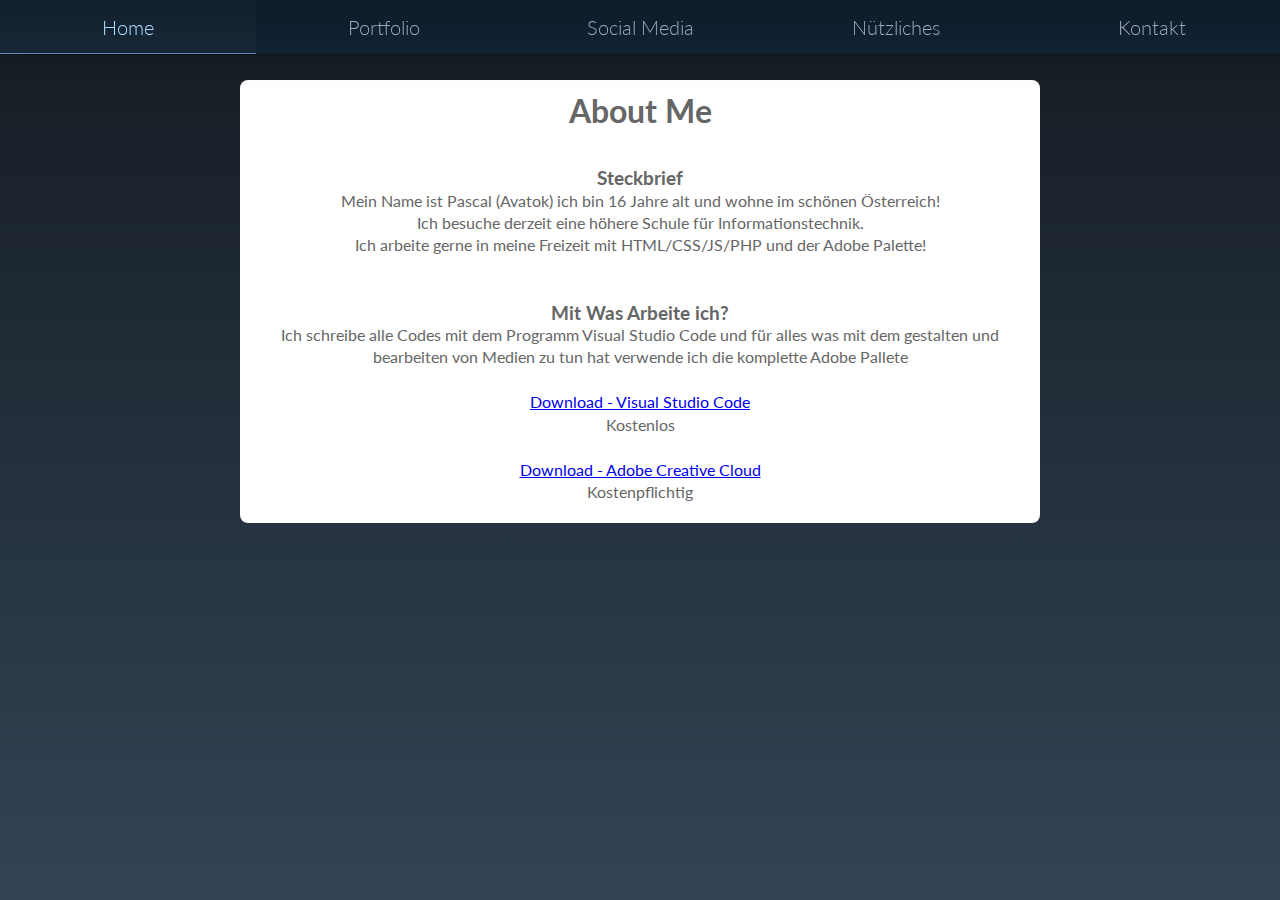
==== Unterseiten/Allgemein/AboutMe.html @ 0a0c6df9 "Update AboutMe.html" ====
<!doctype html>
<html>
	<head>
		<title> Offizielle Website von Avatok </title>
		<link rel="stylesheet" type="text/css" href="../../Styles/Styles.css">
		<link rel="shortcut icon" type="image/x-icon" href="../../Grafiken/Icon.png"/>
		<meta charset="utf-8">
	</head>
	<body>
		<header id="header">
			<nav class="links" style="--items: 5;">
				<a href="../../Index.html">Home</a>
				<a href="Portfolio.html">Portfolio</a>
				<a href="Social.html">Social Media</a>
				<a href="AboutMe.html">Nützliches</a>
				<a href="Kontakt.html">Kontakt</a>
				<span class="line"></span>
			</nav>
		</header>
		<div class="content">
			<center>
				<h1>About Me</h1>
<br>
<br>
				<h3>Steckbrief</h3>
				<p> Mein Name ist Pascal (Avatok) ich bin 16 Jahre alt und wohne im schönen Österreich! </p>
				<p>Ich besuche derzeit eine höhere Schule für Informationstechnik.</p>
				<p>Ich arbeite gerne in meine Freizeit mit HTML/CSS/JS/PHP und der Adobe Palette!</p>
<br>
<br>
				<h3>Mit Was Arbeite ich?</h3>
				<p>Ich schreibe alle Codes mit dem Programm Visual Studio Code und für alles was mit dem gestalten und bearbeiten von Medien zu tun hat verwende ich die komplette Adobe Pallete</p>
<br>
				<a href="https://code.visualstudio.com/">Download - Visual Studio Code</a><p>Kostenlos</p>
<br>
				<a href="https://www.adobe.com/at/creativecloud.html?mv=search&sdid=KH8NVGP5&ef_id=EAIaIQobChMIyPvelPSE9QIVRPhRCh23hQCaEAAYASAAEgL-V_D_BwE:G:s&s_kwcid=AL!3085!3!474161342624!e!!g!!adobe%20creative%20cloud!1427664420!59719821767&gclid=EAIaIQobChMIyPvelPSE9QIVRPhRCh23hQCaEAAYASAAEgL-V_D_BwE">Download - Adobe Creative Cloud</a><p>Kostenpflichtig</p>
			</center>
		</div>
	</body>
</html>
---- Styles/Styles.css ----
@import url('https://fonts.googleapis.com/css?family=Inconsolata|Lato:300,400,700');

*{
	margin: 0;
	padding: 0;
}

html, body { min-height: 100%; }

body {
	background-color: #345;
	background-image: linear-gradient(to bottom, #0009, transparent);
	color: #eee;
	font-family: 'Lato', sans-serif;
	font-size: 62.5%;
	padding: 0 20px;
	box-sizing: border-box;
}

.content {
	background-color: #fff;
	border-radius: 8px;
	box-sizing: border-box;
	color: #666;
	font-size: 1.6em;
	line-height: 1.4em;
	margin: 20px auto;
	margin-top: 80px;
	padding: 20px;
	width: 100%;
	max-width: 800px;
}
.content ul {
	margin: .5em 2em;
	padding: 0;
}

.links {
	background-color: #123;
	background-image: linear-gradient(to bottom, #0003, transparent);
	border-bottom: 1px solid #0003;
	box-shadow: 0 0 32px #0003;
	font-size: 2em;
	font-weight: 300;
}
.links > a {
	color: #9ab;
	padding: .75em;
	text-align: center;
	text-decoration: none;
	transition: all .5s;
}
.links > a:hover {
	background: #ffffff06;
	color: #adf;
}
.links > .line {
	background: #68a;
	height: 1px;
	pointer-events: none;
}

#header {
	position: fixed;
	top: 0;
	left: 0;
	right: 0;
}
.links {
	display: grid;
	grid-template-columns: repeat(var(--items), 1fr);
	position: relative;
}
.links > .line {
	opacity: 0;
	transition: all .5s;
	position: absolute;
	bottom: 0;
	left: var(--left, calc(100% / var(--items) * (var(--index) - 1)));
	width: var(--width, calc(100% / var(--items)));
	--index: 0;
}
.links > a:hover ~ .line {
	opacity: 1;
}

.links > a:nth-of-type(1):hover ~ .line { --index: 1; }
.links > a:nth-of-type(2):hover ~ .line { --index: 2; }
.links > a:nth-of-type(3):hover ~ .line { --index: 3; }
.links > a:nth-of-type(4):hover ~ .line { --index: 4; }
.links > a:nth-of-type(5):hover ~ .line { --index: 5; }
.links > a:nth-of-type(6):hover ~ .line { --index: 6; }
.links > a:nth-of-type(7):hover ~ .line { --index: 7; }
.links > a:nth-of-type(8):hover ~ .line { --index: 8; }
.links > a:nth-of-type(9):hover ~ .line { --index: 9; }
.links > a:nth-of-type(10):hover ~ .line { --index: 10; }
.links > a:last-of-type:hover ~ .line { --index: var(--items); }


/*Social*/
#logo{
	width: 15%;
	object-fit: cover;
	aspect-ratio: 1/1;
	border-radius: 50%;
	align-content: center;
}

#link{
	text-transform: uppercase;
	text-decoration: none;
	display: block;
	background: white;
	margin:1px;
	font-weight: bold;
}

#link:hover{
	background: transparent;
	color: white;
}


/*Kontakt*/
input{
	width: 95%;
	padding: 12px;
	border: 1px solid #ccc;
	margin-top: 6px;
	margin-bottom: 16px;
	resize: vertical;
}

#Textarea {
    width: 700px;
    height: 200px;
    resize: none;
}
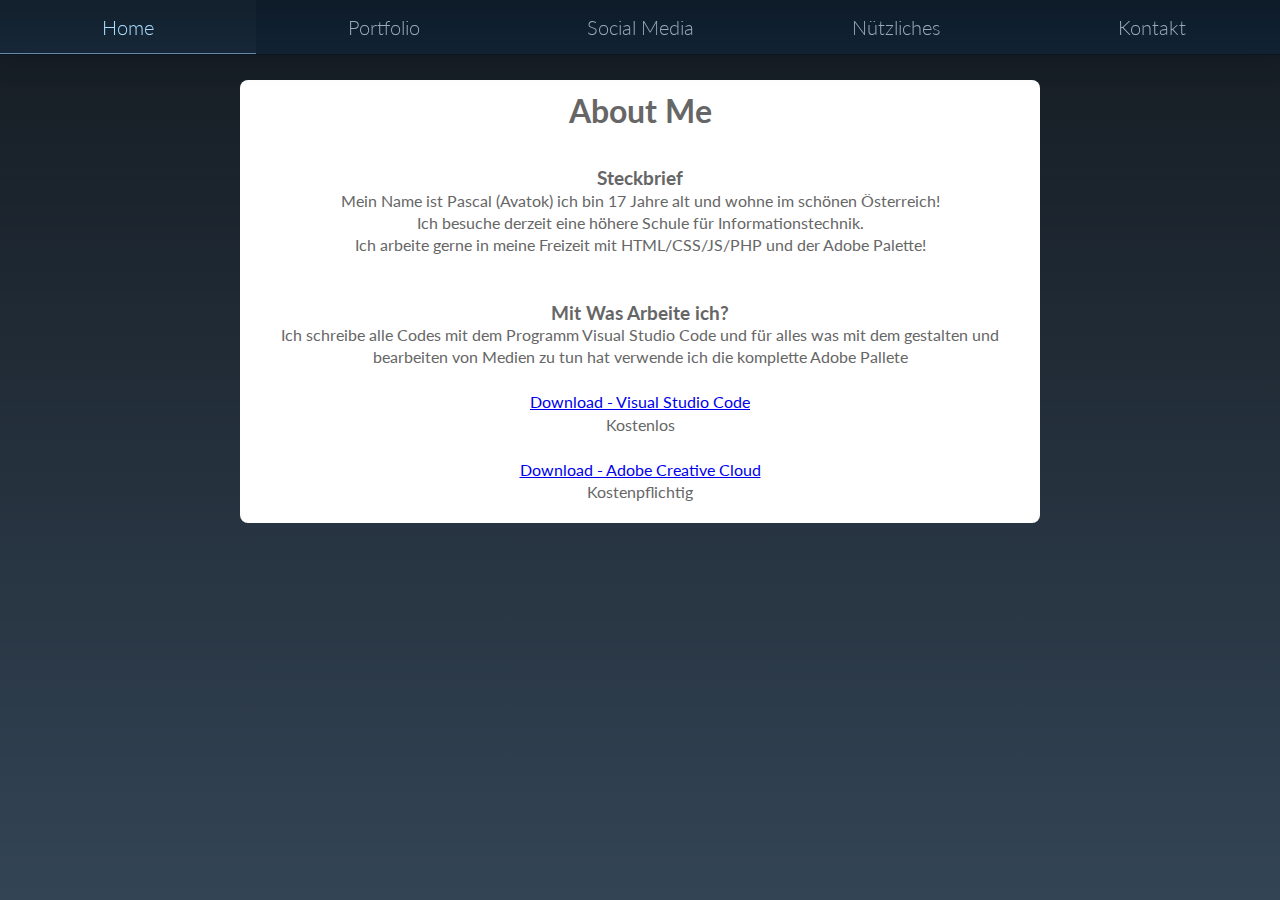
==== commit 422a3d1c: "Update AboutMe.html" ====
--- a/Unterseiten/Allgemein/AboutMe.html
+++ b/Unterseiten/Allgemein/AboutMe.html
@@ -23,7 +23,7 @@
 <br>
 <br>
 				<h3>Steckbrief</h3>
-				<p> Mein Name ist Pascal (Avatok) ich bin 16 Jahre alt und wohne im schönen Österreich! </p>
+				<p> Mein Name ist Pascal (Avatok) ich bin 17 Jahre alt und wohne im schönen Österreich! </p>
 				<p>Ich besuche derzeit eine höhere Schule für Informationstechnik.</p>
 				<p>Ich arbeite gerne in meine Freizeit mit HTML/CSS/JS/PHP und der Adobe Palette!</p>
 <br>
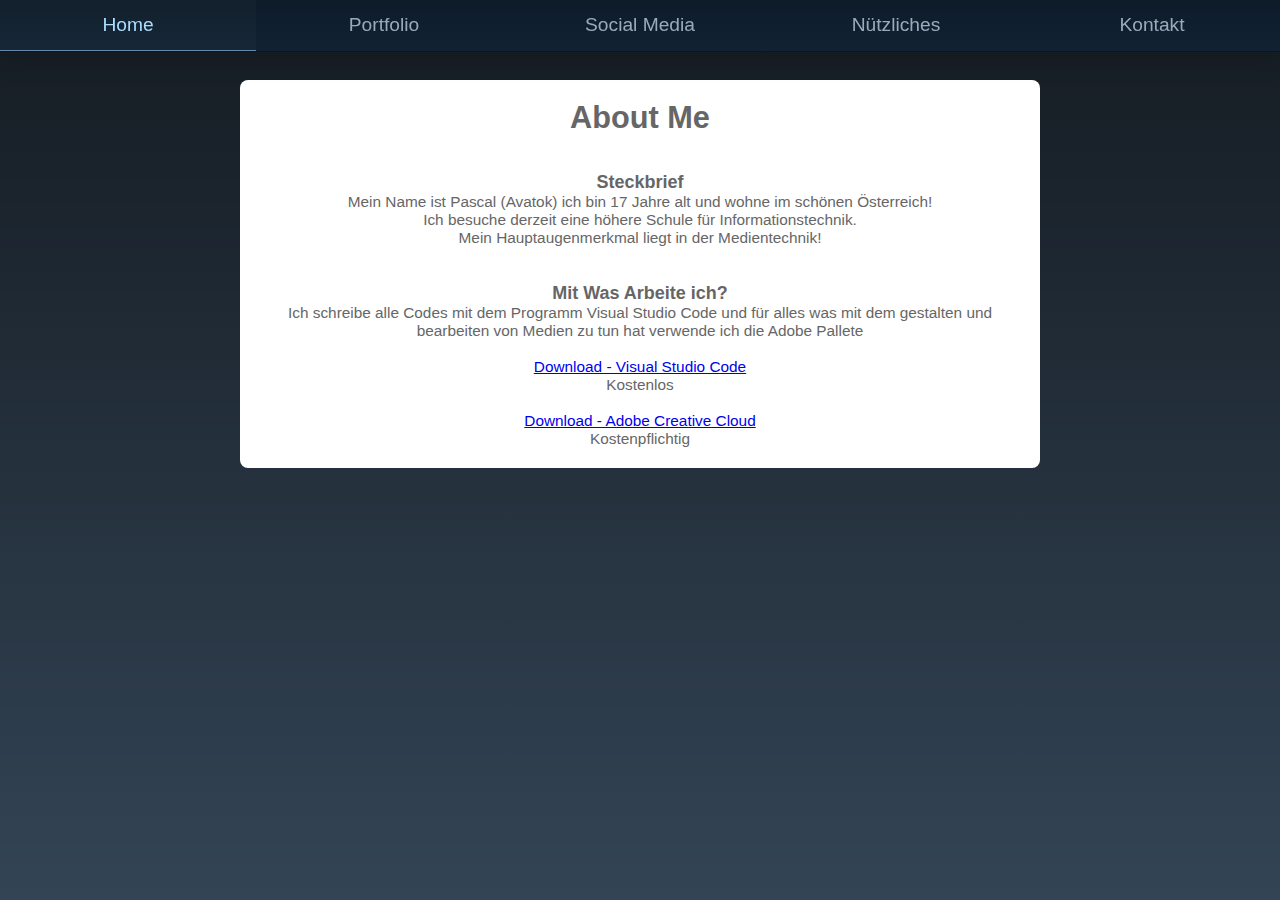
==== commit 51ae6140: "Update AboutMe.html" ====
--- a/Unterseiten/Allgemein/AboutMe.html
+++ b/Unterseiten/Allgemein/AboutMe.html
@@ -25,11 +25,11 @@
 				<h3>Steckbrief</h3>
 				<p> Mein Name ist Pascal (Avatok) ich bin 17 Jahre alt und wohne im schönen Österreich! </p>
 				<p>Ich besuche derzeit eine höhere Schule für Informationstechnik.</p>
-				<p>Ich arbeite gerne in meine Freizeit mit HTML/CSS/JS/PHP und der Adobe Palette!</p>
+				<p>Mein Hauptaugenmerkmal liegt in der Medientechnik!</p>
 <br>
 <br>
 				<h3>Mit Was Arbeite ich?</h3>
-				<p>Ich schreibe alle Codes mit dem Programm Visual Studio Code und für alles was mit dem gestalten und bearbeiten von Medien zu tun hat verwende ich die komplette Adobe Pallete</p>
+				<p>Ich schreibe alle Codes mit dem Programm Visual Studio Code und für alles was mit dem gestalten und bearbeiten von Medien zu tun hat verwende ich die Adobe Pallete</p>
 <br>
 				<a href="https://code.visualstudio.com/">Download - Visual Studio Code</a><p>Kostenlos</p>
 <br>
--- a/Styles/Styles.css
+++ b/Styles/Styles.css
@@ -1,40 +1,35 @@
-@import url('https://fonts.googleapis.com/css?family=Inconsolata|Lato:300,400,700');
-
 *{
 	margin: 0;
 	padding: 0;
 }
 
-html, body { min-height: 100%; }
+html { min-height: 100%; }
 
 body {
 	background-color: #345;
 	background-image: linear-gradient(to bottom, #0009, transparent);
 	color: #eee;
 	font-family: 'Lato', sans-serif;
-	font-size: 62.5%;
+	font-size: 60%;
 	padding: 0 20px;
 	box-sizing: border-box;
 }
 
+/*Content*/
 .content {
 	background-color: #fff;
 	border-radius: 8px;
 	box-sizing: border-box;
 	color: #666;
 	font-size: 1.6em;
-	line-height: 1.4em;
 	margin: 20px auto;
 	margin-top: 80px;
 	padding: 20px;
 	width: 100%;
 	max-width: 800px;
 }
-.content ul {
-	margin: .5em 2em;
-	padding: 0;
-}
 
+/*Menü*/
 .links {
 	background-color: #123;
 	background-image: linear-gradient(to bottom, #0003, transparent);
@@ -43,21 +38,22 @@
 	font-size: 2em;
 	font-weight: 300;
 }
+
 .links > a {
 	color: #9ab;
 	padding: .75em;
 	text-align: center;
 	text-decoration: none;
-	transition: all .5s;
 }
+
 .links > a:hover {
 	background: #ffffff06;
 	color: #adf;
 }
+
 .links > .line {
 	background: #68a;
 	height: 1px;
-	pointer-events: none;
 }
 
 #header {
@@ -72,16 +68,12 @@
 	position: relative;
 }
 .links > .line {
-	opacity: 0;
 	transition: all .5s;
 	position: absolute;
 	bottom: 0;
 	left: var(--left, calc(100% / var(--items) * (var(--index) - 1)));
 	width: var(--width, calc(100% / var(--items)));
 	--index: 0;
-}
-.links > a:hover ~ .line {
-	opacity: 1;
 }
 
 .links > a:nth-of-type(1):hover ~ .line { --index: 1; }
@@ -101,7 +93,6 @@
 #logo{
 	width: 15%;
 	object-fit: cover;
-	aspect-ratio: 1/1;
 	border-radius: 50%;
 	align-content: center;
 }
@@ -123,16 +114,37 @@
 
 /*Kontakt*/
 input{
-	width: 95%;
+	width: 90%;
 	padding: 12px;
 	border: 1px solid #ccc;
 	margin-top: 6px;
 	margin-bottom: 16px;
-	resize: vertical;
 }
 
 #Textarea {
-    width: 700px;
+    width: 95%;
     height: 200px;
     resize: none;
-}+}
+
+
+/*Submit button (Kontakt)*/
+.abschicken {
+	width: 140px;
+	height: 45px;
+	font-family: 'Lato', sans-serif;
+	letter-spacing: 2.5px;
+	color: #000;
+	background-color: #fff;
+	border: none;
+	border-radius: 45px;
+	box-shadow: 0px 10px 15px rgba(0, 0, 0, 0.1);
+	transition: all 0.5s;
+	}
+  
+  .abschicken:hover {
+	background-color: #345;
+	box-shadow: 0px 15px 20px #345;
+	color: white;
+	transform: translateY(-5px);
+  }
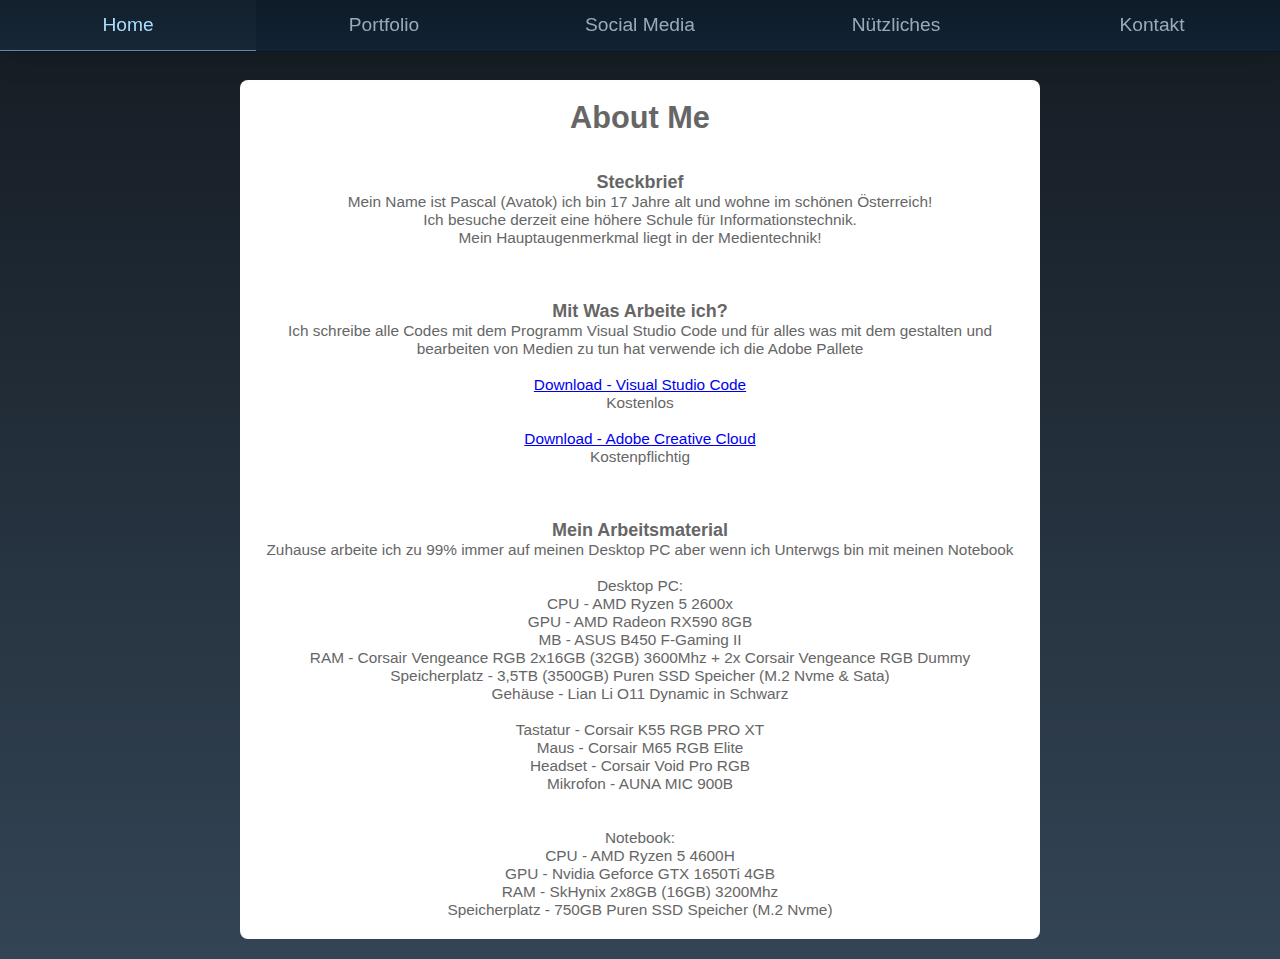
==== commit 0379e259: "Update AboutMe.html" ====
--- a/Unterseiten/Allgemein/AboutMe.html
+++ b/Unterseiten/Allgemein/AboutMe.html
@@ -28,12 +28,42 @@
 				<p>Mein Hauptaugenmerkmal liegt in der Medientechnik!</p>
 <br>
 <br>
+<br>
 				<h3>Mit Was Arbeite ich?</h3>
 				<p>Ich schreibe alle Codes mit dem Programm Visual Studio Code und für alles was mit dem gestalten und bearbeiten von Medien zu tun hat verwende ich die Adobe Pallete</p>
 <br>
 				<a href="https://code.visualstudio.com/">Download - Visual Studio Code</a><p>Kostenlos</p>
 <br>
 				<a href="https://www.adobe.com/at/creativecloud.html?mv=search&sdid=KH8NVGP5&ef_id=EAIaIQobChMIyPvelPSE9QIVRPhRCh23hQCaEAAYASAAEgL-V_D_BwE:G:s&s_kwcid=AL!3085!3!474161342624!e!!g!!adobe%20creative%20cloud!1427664420!59719821767&gclid=EAIaIQobChMIyPvelPSE9QIVRPhRCh23hQCaEAAYASAAEgL-V_D_BwE">Download - Adobe Creative Cloud</a><p>Kostenpflichtig</p>
+<br>
+<br>
+<br>
+				<h3>Mein Arbeitsmaterial</h3>
+				<p>Zuhause arbeite ich zu 99% immer auf meinen Desktop PC aber wenn ich Unterwgs bin mit meinen Notebook</p>
+<br>
+				<p>Desktop PC:</p>
+				<ul>
+					<li>CPU - AMD Ryzen 5 2600x</li>
+					<li>GPU - AMD Radeon RX590 8GB</li>
+					<li>MB - ASUS B450 F-Gaming II</li>
+					<li>RAM - Corsair Vengeance RGB 2x16GB (32GB) 3600Mhz + 2x Corsair Vengeance RGB Dummy</li>
+					<li>Speicherplatz - 3,5TB (3500GB) Puren SSD Speicher (M.2 Nvme & Sata)</li>
+					<li>Gehäuse - Lian Li O11 Dynamic in Schwarz</li>
+					<br>
+					<li>Tastatur - Corsair K55 RGB PRO XT</li>
+					<li>Maus - Corsair M65 RGB Elite</li>
+					<li>Headset - Corsair Void Pro RGB</li>
+					<li>Mikrofon - AUNA MIC 900B</li>
+				</ul>
+<br>
+<br>
+				<p>Notebook:</p>
+				<ul>
+					<li>CPU - AMD Ryzen 5 4600H</li>
+					<li>GPU - Nvidia Geforce GTX 1650Ti 4GB</li>
+					<li>RAM - SkHynix 2x8GB (16GB) 3200Mhz</li>
+					<li>Speicherplatz - 750GB Puren SSD Speicher (M.2 Nvme)</li>
+				</ul>
 			</center>
 		</div>
 	</body>
--- a/Styles/Styles.css
+++ b/Styles/Styles.css
@@ -13,6 +13,10 @@
 	font-size: 60%;
 	padding: 0 20px;
 	box-sizing: border-box;
+}
+
+li {
+	list-style: none;
 }
 
 /*Content*/
@@ -133,7 +137,6 @@
 	width: 140px;
 	height: 45px;
 	font-family: 'Lato', sans-serif;
-	letter-spacing: 2.5px;
 	color: #000;
 	background-color: #fff;
 	border: none;
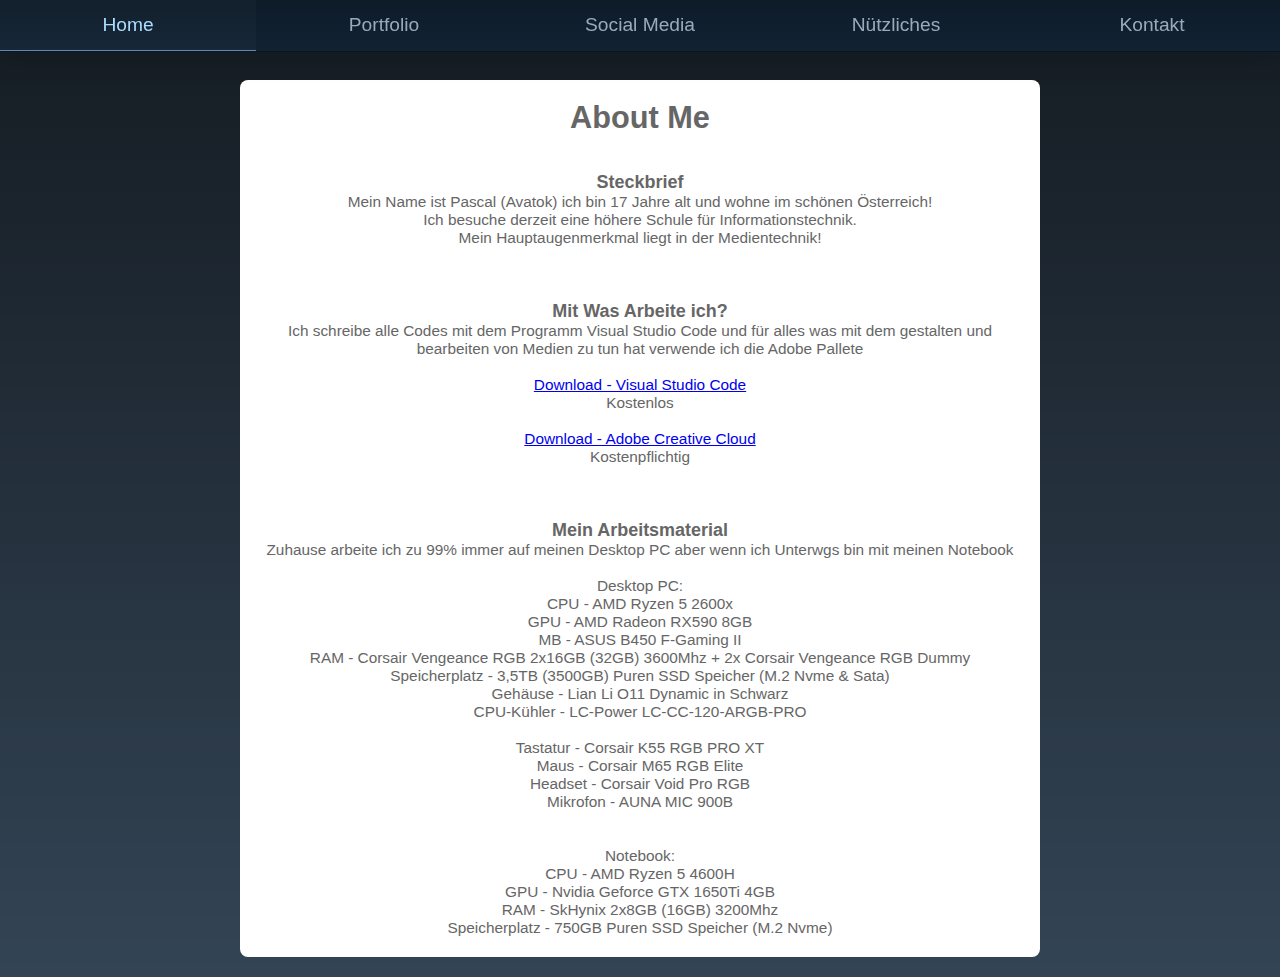
==== commit 6ad3a452: "ADD CPU-COOLER" ====
--- a/Unterseiten/Allgemein/AboutMe.html
+++ b/Unterseiten/Allgemein/AboutMe.html
@@ -49,6 +49,7 @@
 					<li>RAM - Corsair Vengeance RGB 2x16GB (32GB) 3600Mhz + 2x Corsair Vengeance RGB Dummy</li>
 					<li>Speicherplatz - 3,5TB (3500GB) Puren SSD Speicher (M.2 Nvme & Sata)</li>
 					<li>Gehäuse - Lian Li O11 Dynamic in Schwarz</li>
+					<li>CPU-Kühler - LC-Power LC-CC-120-ARGB-PRO</li>
 					<br>
 					<li>Tastatur - Corsair K55 RGB PRO XT</li>
 					<li>Maus - Corsair M65 RGB Elite</li>
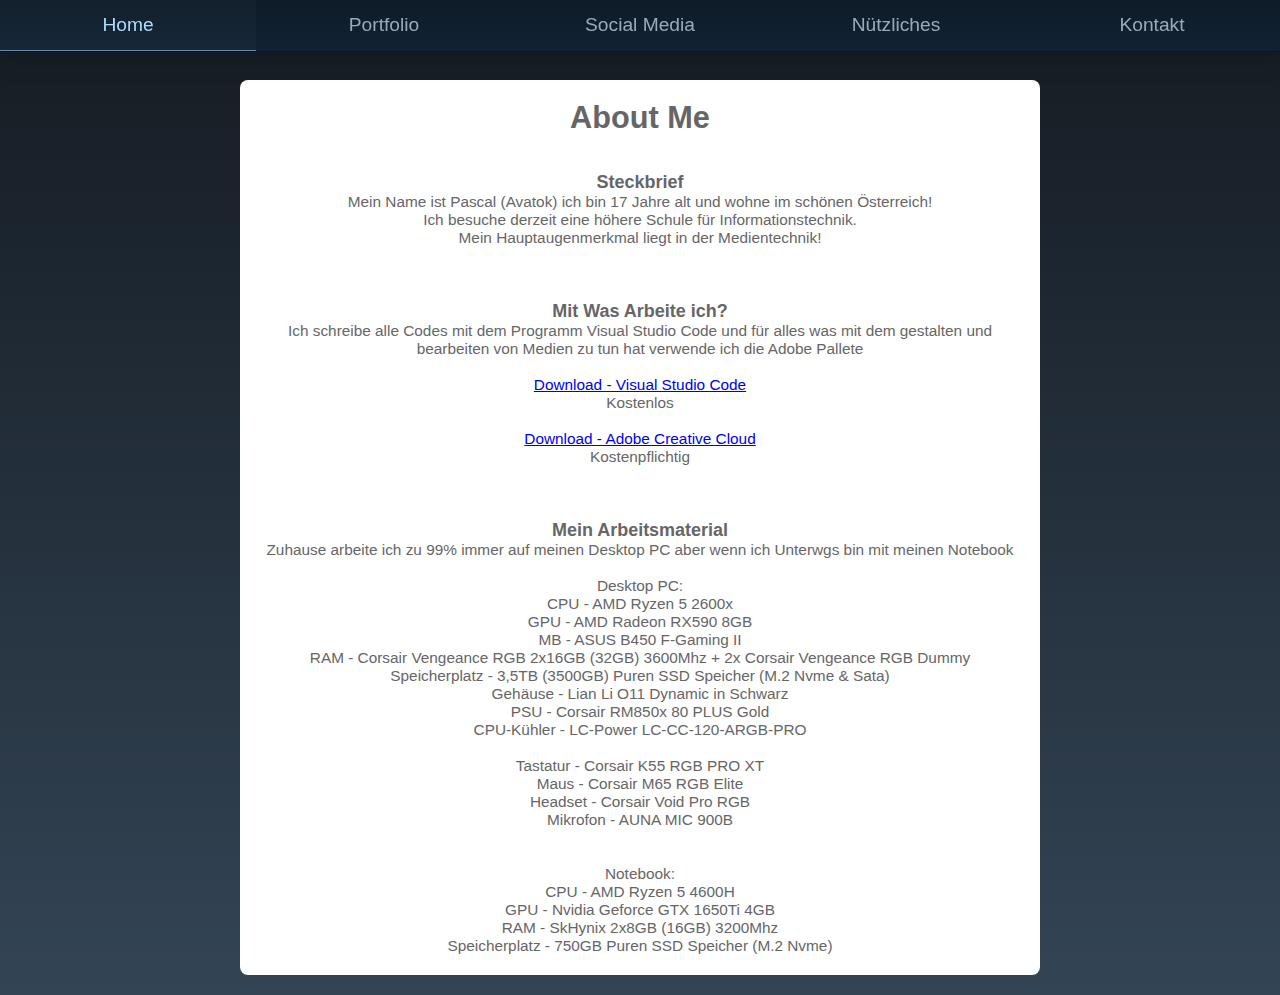
==== commit 03ea205e: "Update AboutMe.html" ====
--- a/Unterseiten/Allgemein/AboutMe.html
+++ b/Unterseiten/Allgemein/AboutMe.html
@@ -49,6 +49,7 @@
 					<li>RAM - Corsair Vengeance RGB 2x16GB (32GB) 3600Mhz + 2x Corsair Vengeance RGB Dummy</li>
 					<li>Speicherplatz - 3,5TB (3500GB) Puren SSD Speicher (M.2 Nvme & Sata)</li>
 					<li>Gehäuse - Lian Li O11 Dynamic in Schwarz</li>
+					<li>PSU - Corsair RM850x 80 PLUS Gold</li>
 					<li>CPU-Kühler - LC-Power LC-CC-120-ARGB-PRO</li>
 					<br>
 					<li>Tastatur - Corsair K55 RGB PRO XT</li>
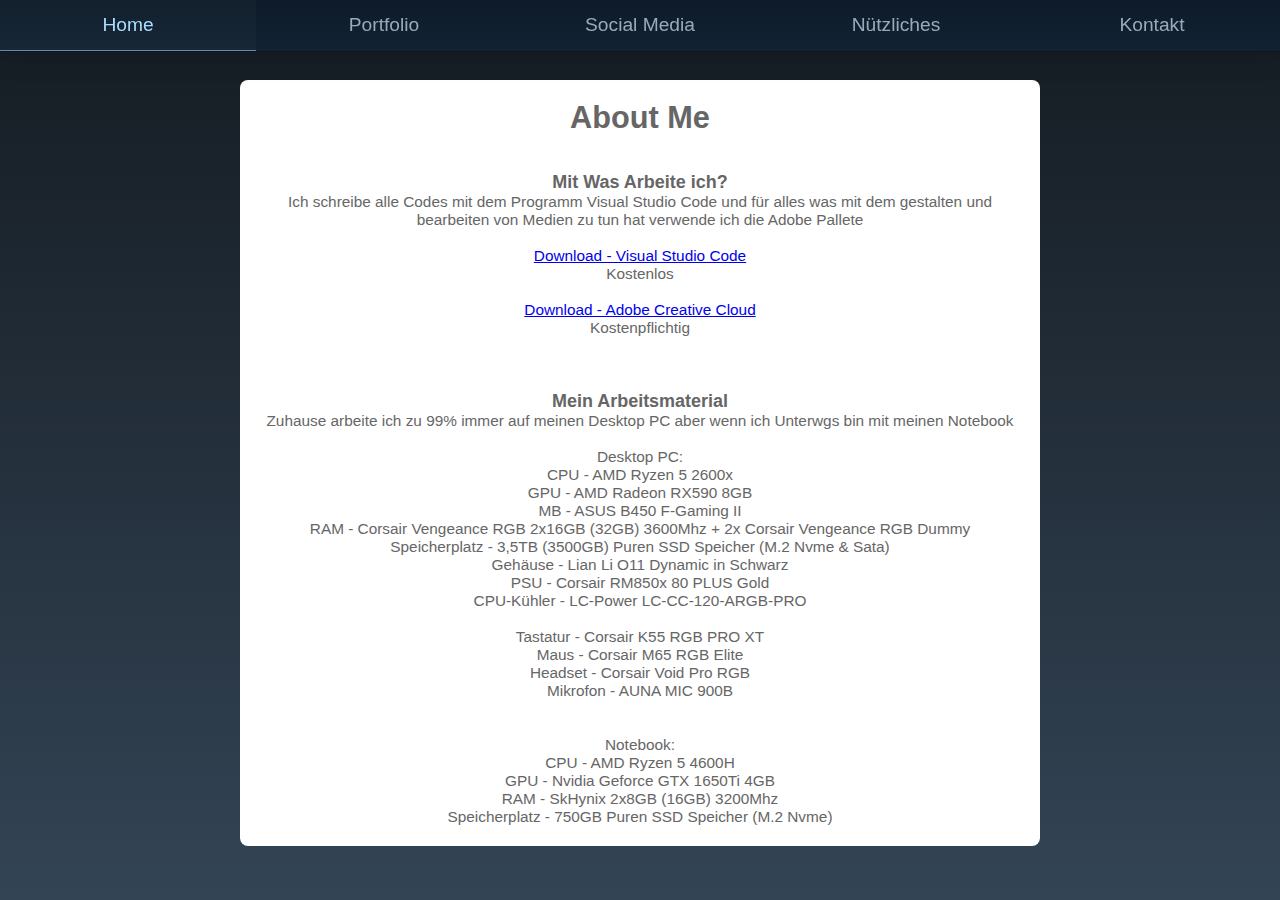
==== commit a2b132d4: "Update AboutMe.html" ====
--- a/Unterseiten/Allgemein/AboutMe.html
+++ b/Unterseiten/Allgemein/AboutMe.html
@@ -1,5 +1,5 @@
 <!doctype html>
-<html>
+<html lang="de">
 	<head>
 		<title> Offizielle Website von Avatok </title>
 		<link rel="stylesheet" type="text/css" href="../../Styles/Styles.css">
@@ -20,13 +20,6 @@
 		<div class="content">
 			<center>
 				<h1>About Me</h1>
-<br>
-<br>
-				<h3>Steckbrief</h3>
-				<p> Mein Name ist Pascal (Avatok) ich bin 17 Jahre alt und wohne im schönen Österreich! </p>
-				<p>Ich besuche derzeit eine höhere Schule für Informationstechnik.</p>
-				<p>Mein Hauptaugenmerkmal liegt in der Medientechnik!</p>
-<br>
 <br>
 <br>
 				<h3>Mit Was Arbeite ich?</h3>
